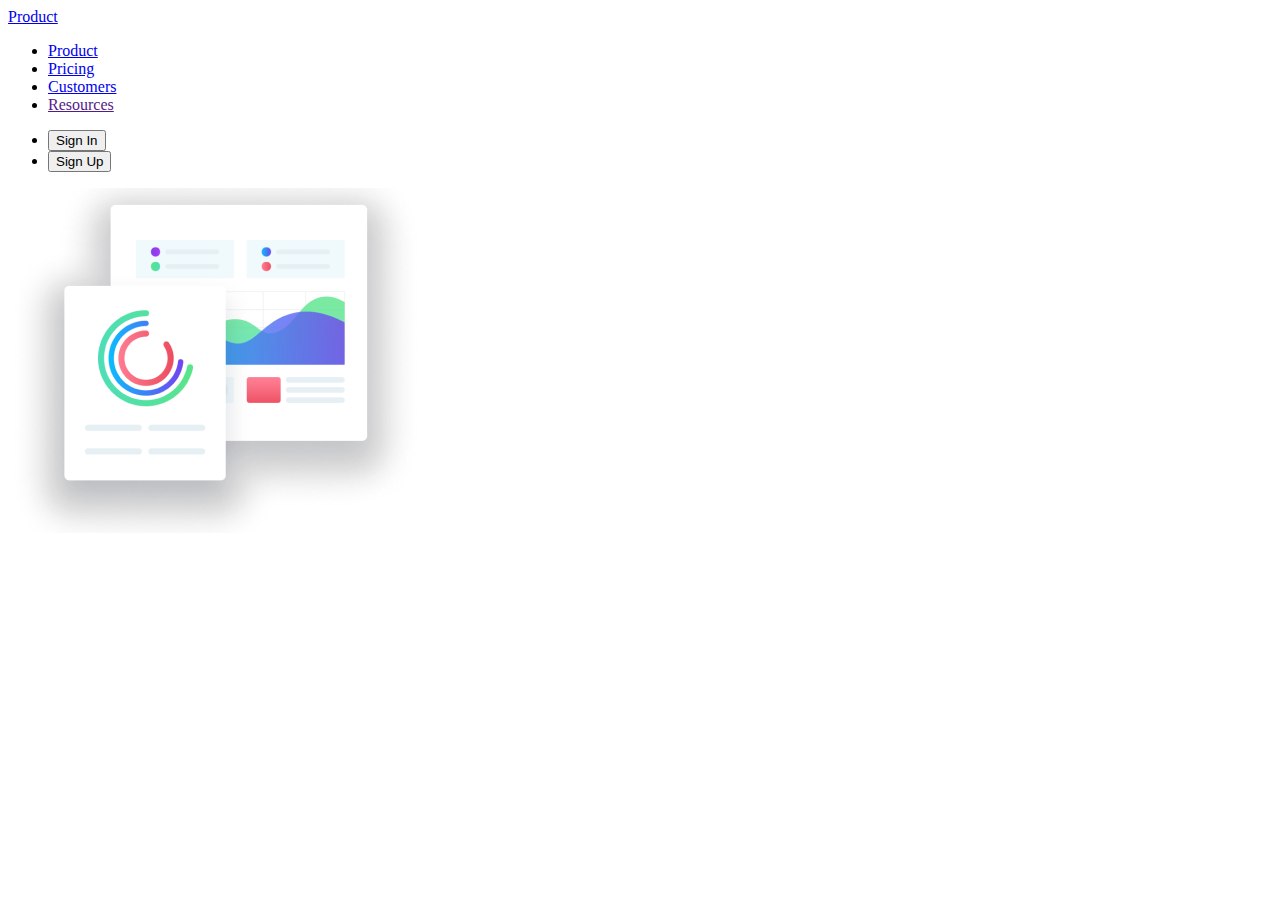
==== customers.html @ 8b55de96 "add index file" ====
<!DOCTYPE html>
<html lang="en">

<head>
    <meta charset="UTF-8">
    <meta name="viewport" content="width=device-width, initial-scale=1.0">
    <title>Bisness promotion</title>
</head>

<body>
    <header>


        <nav>
            <a href="index.html"><img src="" alt="">Product</a>
            <ul>
                <li><a href="./index.html">Product</a></li>
                <li><a href="./pricises.html">Pricing</a></li>
                <li><a href="./customers.html">Customers</a></li>
                <li><a href="">Resources</a></li>
            </ul>
        </nav>
        <ul>
            <li><button type="button">Sign In</button></li>
            <li><button type="button">Sign Up</button></li>
        </ul>
    </header>

    <main>
        <img src="./images/graphics (1).png" alt="graphics">
    </main>
    <footer></footer>
</body>

</html>
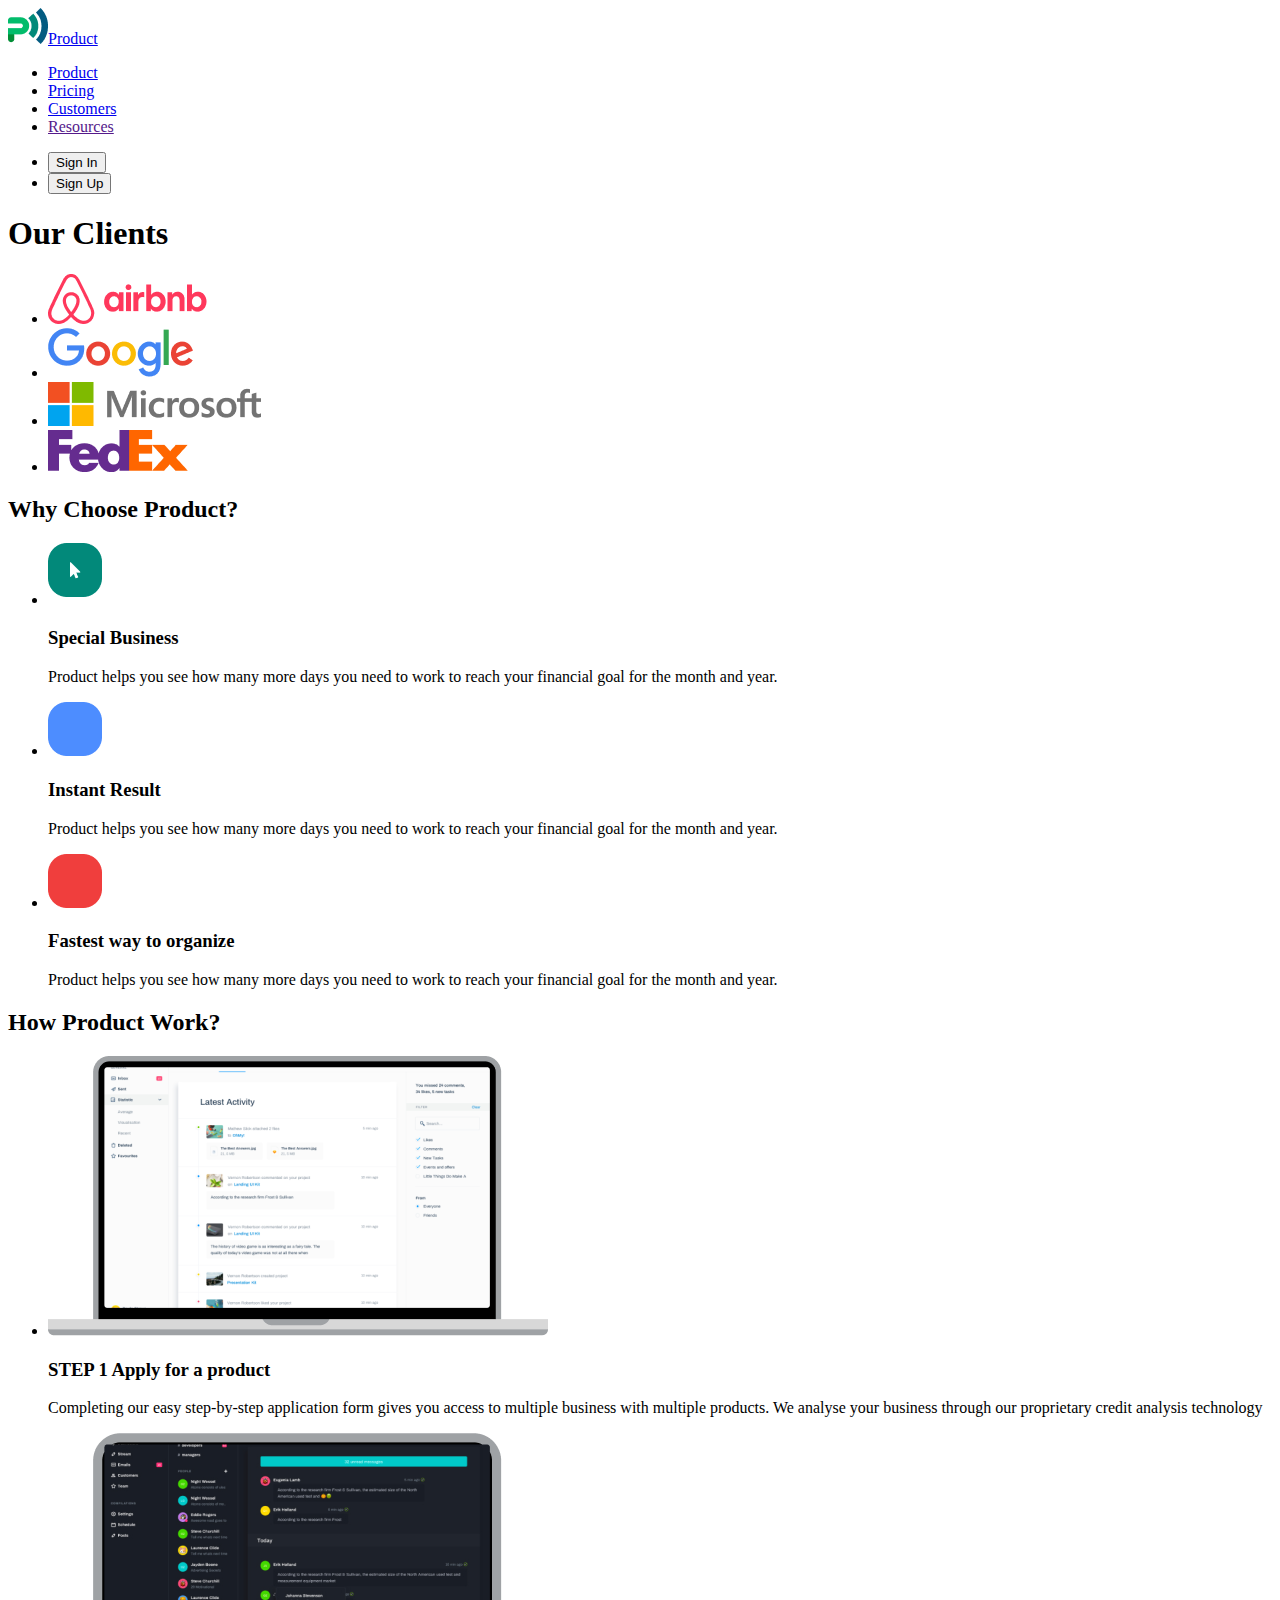
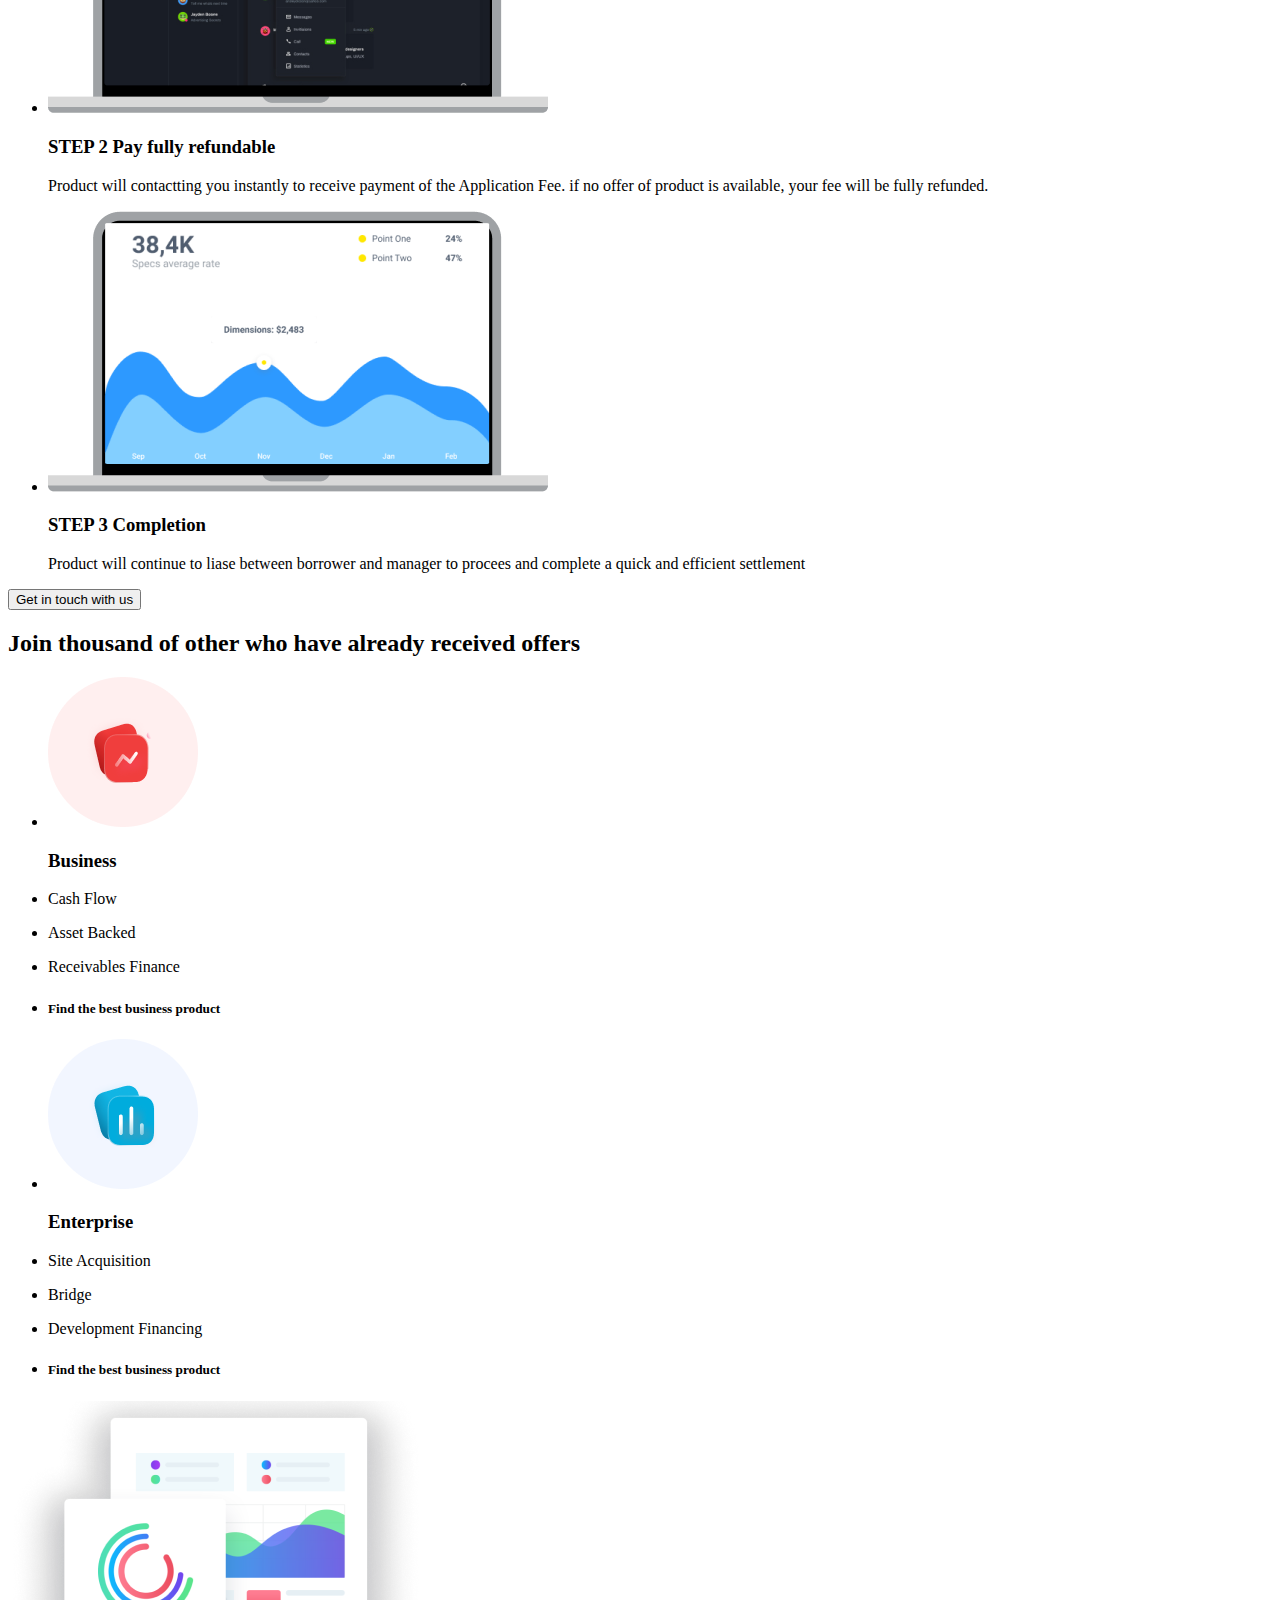
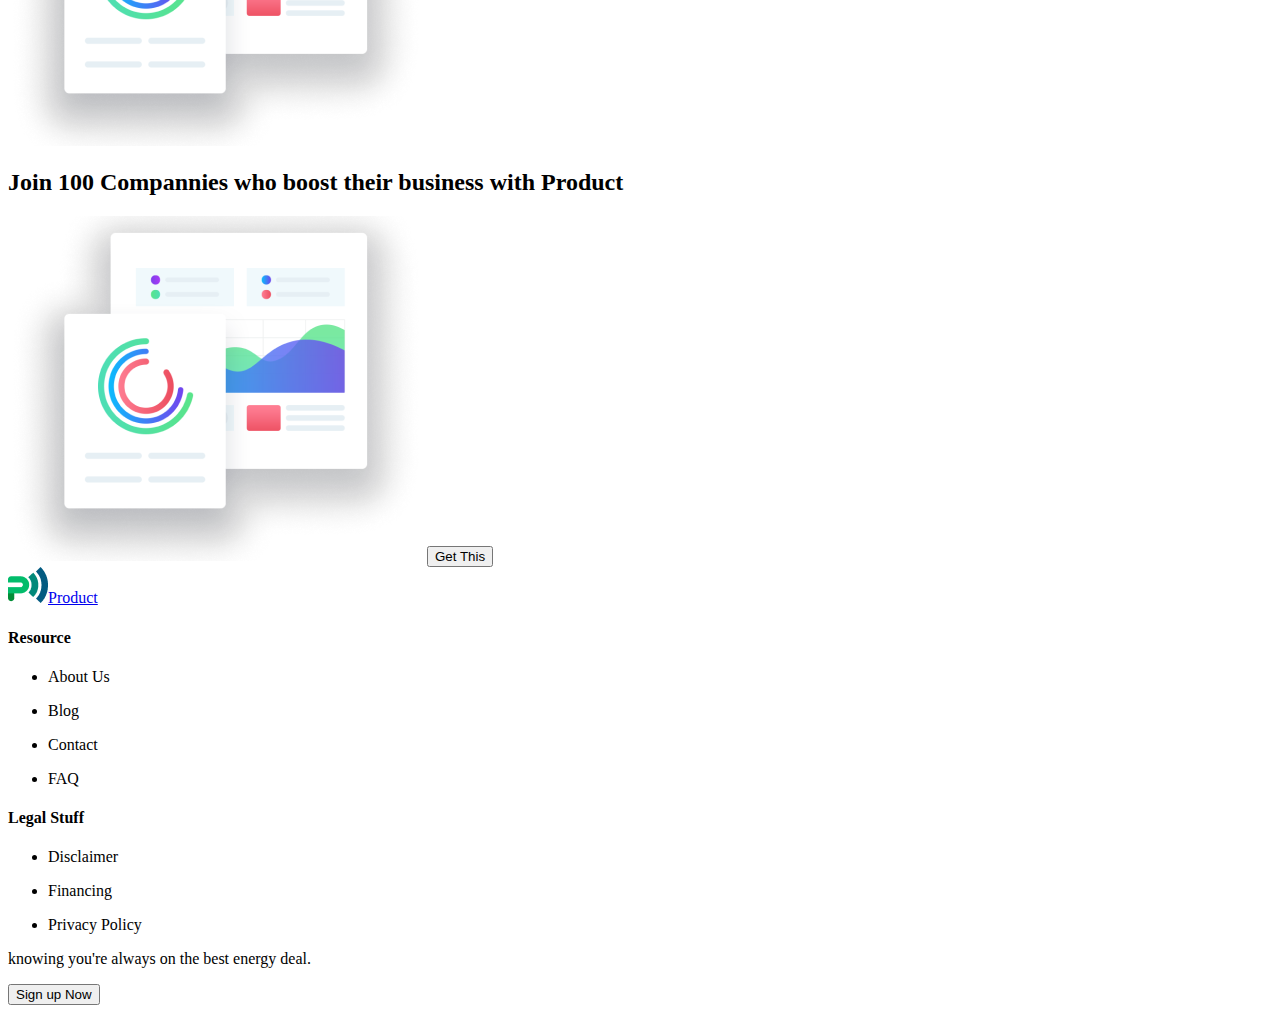
==== commit b67000b0: "add index file" ====
--- a/customers.html
+++ b/customers.html
@@ -12,7 +12,7 @@
 
 
         <nav>
-            <a href="index.html"><img src="" alt="">Product</a>
+            <a href="index.html"><img src="./images/logo (1).png" alt="logo">Product</a>
             <ul>
                 <li><a href="./index.html">Product</a></li>
                 <li><a href="./pricises.html">Pricing</a></li>
@@ -27,9 +27,150 @@
     </header>
 
     <main>
+        <section>
+            <h1>Our Clients</h1>
+            <ul>
+                <li><img src="./images/Airbnb Logo (1).png" alt="Airbnb"></li>
+                <li><img src="./images/Google Logo (1).png" alt="Google"></li>
+                <li><img src="./images/Microsoft Logo (1).png" alt="Microsoft"></li>
+                <li><img src="./images/FedEx Logo (1).png" alt="FedEx"></li>
+            </ul>
+            
+        </section>
+        <section>
+            <h2>Why Choose Product?</h2>
+            <ul>
+                <li>
+                    <img src="./images/grun.png" alt="grun">
+                    <h3>Special Business</h3>
+                    <p>Product helps you see how many
+                    more days you need to work
+                    to reach your financial goal
+                    for the month and year.</p>
+                </li>
+            </ul>
+                <ul>
+                    <li>
+                        <img src="./images/blau.png" alt="blau">
+                        <h3>Instant Result</h3>
+                        <p>Product helps you see how many
+                        more days you need to work
+                        to reach your financial goal
+                        for the month and year.</p>
+                    </li>
+                </ul>
+                <ul>
+                    <li>
+                        <img src="./images/rot.png" alt="rot">
+                        <h3>Fastest way to organize</h3>
+                        <p>Product helps you see how many
+                        more days you need to work
+                        to reach your financial goal
+                        for the month and year.</p>
+                    </li>
+                </ul>
+        </section>
+        <section>
+            <h2>How Product Work?</h2>
+            <ul>
+                <li>
+                    <img src="./images/mac1 (1).png" alt="mac1">
+                    <h3>STEP 1 Apply for a product</h3>
+                    <p>Completing our easy step-by-step application form gives you access to multiple business with multiple products. We
+                    analyse your business through our proprietary credit analysis technology</p>
+                </li>
+            </ul>
+            <ul>
+                <li>
+                    <img src="./images/mac2 (1).png" alt="mac2">
+                    <h3>STEP 2 Pay fully refundable</h3>
+                    <p>Product will contactting you instantly to receive payment of the Application Fee. if no offer of product is available,
+                    your fee will be fully refunded.</p>
+                </li>
+            </ul>
+            <ul>
+                <li>
+                    <img src="./images/mac3 (1).png" alt="mac3">
+                    <h3>STEP 3 Completion</h3>
+                    <p>Product will continue to liase between borrower and manager to procees and complete a quick and efficient settlement</p>
+                </li>
+            </ul>
+            <button type="button">Get in touch with us</button>
+        </section>
+        <section>
+            <h2>Join thousand of other who have
+            already received offers</h2>
+            <ul>
+                <li>
+                    <img src="./images/Image Placeholder (2).png" alt="Placeholder">
+                    <h3>Business</h3>
+                </li>
+                <li><p>Cash Flow</p></li>
+                <li><p>Asset Backed</p></li>
+                <li><p>Receivables Finance</p></li>
+                <li><h5>Find the best business product</h5></li>
+            </ul>
+            <ul>
+                <li>
+                    <img src="./images/Image Placeholder (1) (1).png" alt="Placeholder1">
+                    <h3>Enterprise</h3>
+                </li>
+                <li>
+                    <p>Site Acquisition</p>
+                </li>
+                <li>
+                    <p>Bridge</p>
+                </li>
+                <li>
+                    <p>Development Financing</p>
+                </li>
+                <li>
+                    <h5>Find the best business product</h5>
+                </li>
+            </ul>
+        </section>
         <img src="./images/graphics (1).png" alt="graphics">
     </main>
-    <footer></footer>
+
+
+    <footer>
+        <section>
+            <h2>Join 100 Compannies who boost their business with Product</h2>
+            <img src="./images/graphics (1).png" alt="graphics">
+            <button type="button">Get This</button>
+        </section>
+        
+        <a href="index.html"><img src="./images/logo (1).png" alt="logo">Product</a>
+        <h4>Resource</h4>
+        <ul>
+            <li>
+                <p>About Us</p>
+            </li>
+            <li>
+                <p>Blog</p>
+            </li>
+            <li>
+                <p>Contact</p>
+            </li>
+            <li>
+                <p>FAQ</p>
+            </li>
+        </ul>
+        <h4>Legal Stuff</h4>
+        <ul>
+            <li>
+                <p>Disclaimer</p>
+            </li>
+            <li>
+                <p>Financing</p>
+            </li>
+            <li>
+                <p>Privacy Policy</p>
+            </li>
+        </ul>
+        <p>knowing you're always on the best energy deal.</p>
+        <button type="button">Sign up Now</button>
+    </footer>
 </body>
 
 </html>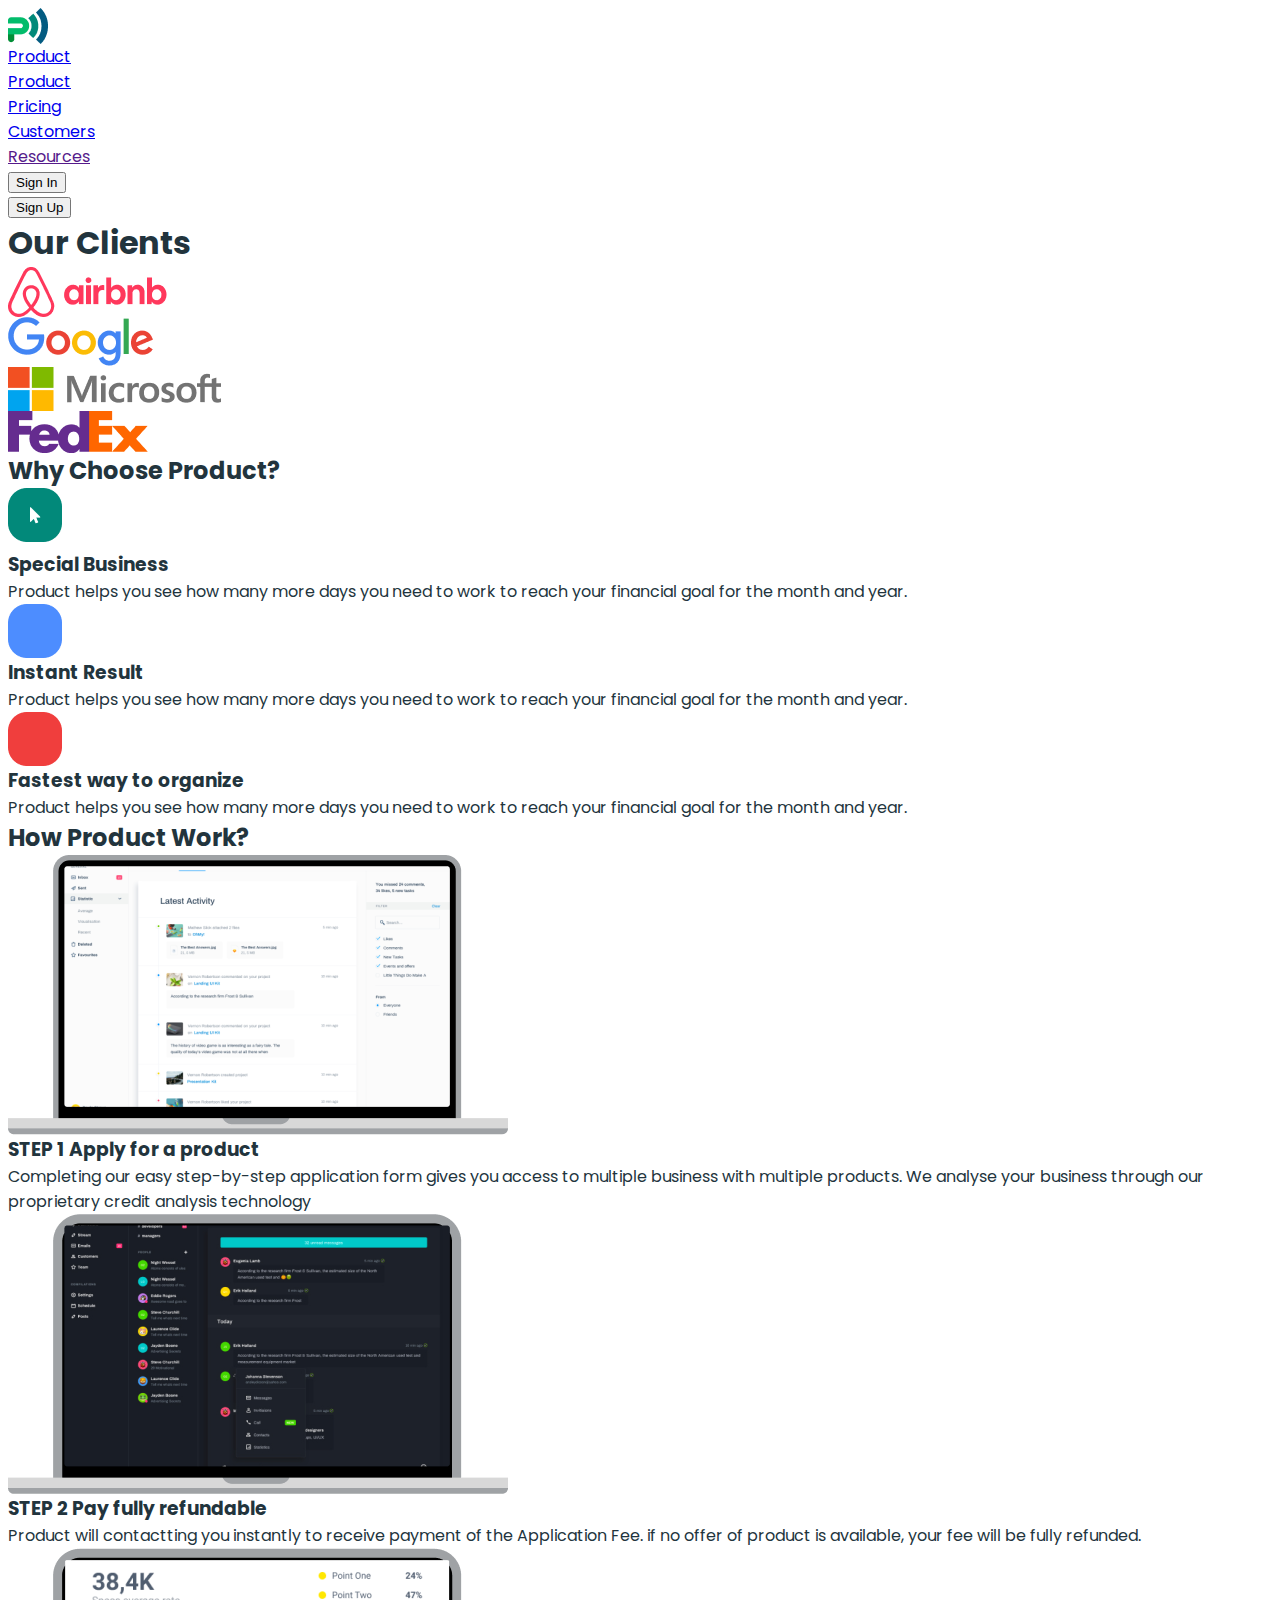
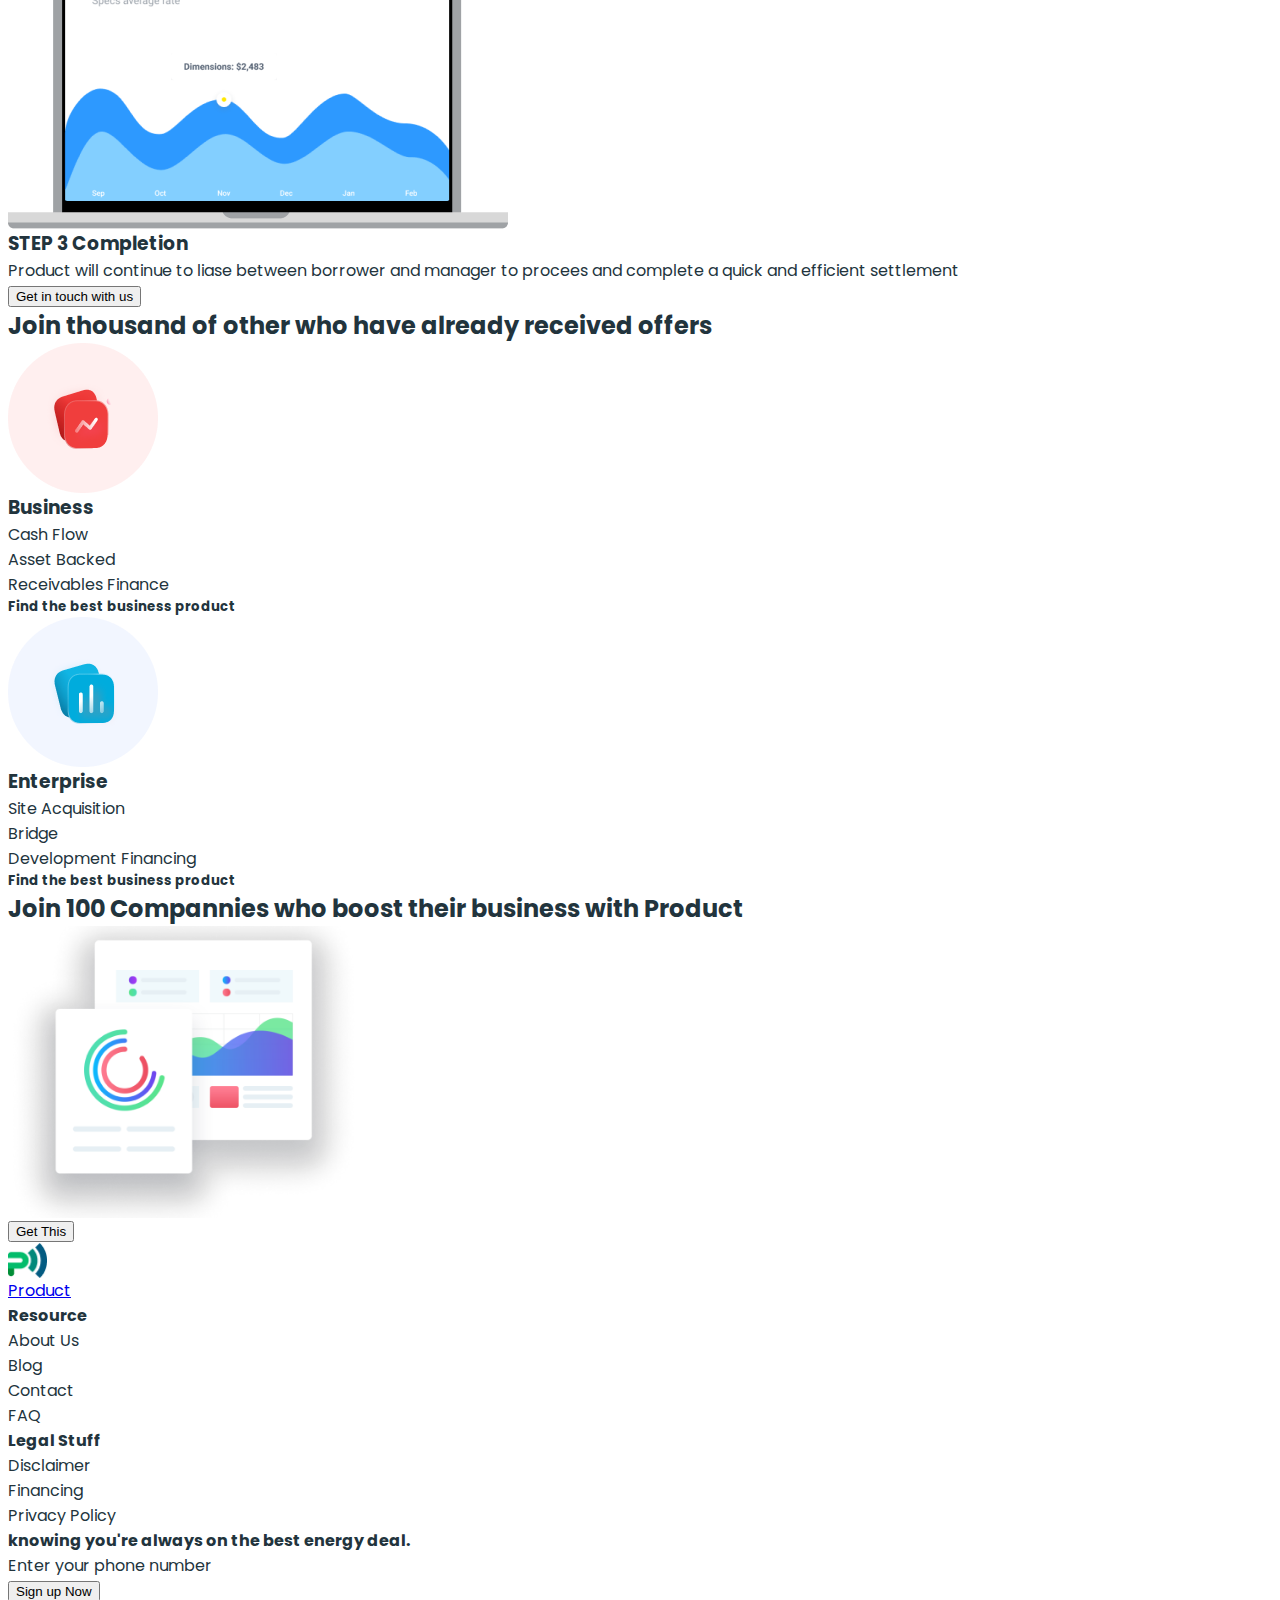
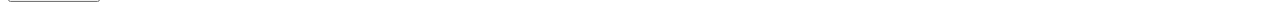
==== commit 995aa490: "add index file" ====
--- a/customers.html
+++ b/customers.html
@@ -5,6 +5,20 @@
     <meta charset="UTF-8">
     <meta name="viewport" content="width=device-width, initial-scale=1.0">
     <title>Bisness promotion</title>
+
+    <link rel="stylesheet" href="css/customer.css">
+
+    <link rel="stylesheet" href="https://cdnjs.cloudflare.com/ajax/libs/modern-normalize/3.0.1/modern-normalize.min.css"
+        integrity="sha512-q6WgHqiHlKyOqslT/lgBgodhd03Wp4BEqKeW6nNtlOY4quzyG3VoQKFrieaCeSnuVseNKRGpGeDU3qPmabCANg=="
+        crossorigin="anonymous" referrerpolicy="no-referrer" />
+
+    <link rel="preconnect" href="https://fonts.googleapis.com">
+    <link rel="preconnect" href="https://fonts.gstatic.com" crossorigin>
+    <link
+        href="https://fonts.googleapis.com/css2?family=Montserrat:ital,wght@0,100..900;1,100..900&family=Poppins:ital,wght@0,100;0,200;0,300;0,400;0,500;0,600;0,700;0,800;0,900;1,100;1,200;1,300;1,400;1,500;1,600;1,700;1,800;1,900&display=swap"
+        rel="stylesheet">
+
+    
 </head>
 
 <body>
@@ -12,7 +26,7 @@
 
 
         <nav>
-            <a href="index.html"><img src="./images/logo (1).png" alt="logo">Product</a>
+            <a href="index.html"><img src="./images/logo (1).png" alt="logo"> <span class="logo-text">Product</span></a>
             <ul>
                 <li><a href="./index.html">Product</a></li>
                 <li><a href="./pricises.html">Pricing</a></li>
@@ -129,47 +143,59 @@
                 </li>
             </ul>
         </section>
-        <img src="./images/graphics (1).png" alt="graphics">
+        
+
+        <section class="promo">
+            <div class="container container-promo">
+                <h2 class="promo-title">Join 100 Compannies who boost their business with Product</h2>
+                <img src="./images/graphics (1).png" alt="graphics" width="351">
+                <button type="button" class="promo-button">Get This</button>
+            </div>
+        </section>
+
     </main>
 
 
-    <footer>
-        <section>
-            <h2>Join 100 Compannies who boost their business with Product</h2>
-            <img src="./images/graphics (1).png" alt="graphics">
-            <button type="button">Get This</button>
-        </section>
-        
-        <a href="index.html"><img src="./images/logo (1).png" alt="logo">Product</a>
-        <h4>Resource</h4>
-        <ul>
-            <li>
-                <p>About Us</p>
-            </li>
-            <li>
-                <p>Blog</p>
-            </li>
-            <li>
-                <p>Contact</p>
-            </li>
-            <li>
-                <p>FAQ</p>
-            </li>
-        </ul>
-        <h4>Legal Stuff</h4>
-        <ul>
-            <li>
-                <p>Disclaimer</p>
-            </li>
-            <li>
-                <p>Financing</p>
-            </li>
-            <li>
-                <p>Privacy Policy</p>
-            </li>
-        </ul>
-        <p>knowing you're always on the best energy deal.</p>
-        <button type="button">Sign up Now</button>
+    <footer class="main-footer">
+        <div class="container container-main-footer">
+            <a href="index.html"><img src="./images/logo (1).png" alt="logo" width="39"> <span
+                    class="logo-text">Product</span></a>
+            <ul class="main-footer-li">
+                <li class="footer-li">
+                    <div class="footer-li-block">
+                        <h4 class="main-footer-title">Resource</h4>
+                        <p class="main-footer-text">About Us</p>
+                        <p class="main-footer-text">Blog</p>
+                        <p class="main-footer-text">Contact</p>
+                        <p class="main-footer-text">FAQ</p>
+                    </div>
+                </li>
+            </ul>
+    
+            <ul class="main-footer-li">
+                <li class="footer-li">
+                    <div class="footer-li-block">
+                        <h4 class="main-footer-title">Legal Stuff</h4>
+                        <p class="main-footer-text">Disclaimer</p>
+                        <p class="main-footer-text">Financing</p>
+                        <p class="main-footer-text">Privacy Policy</p>
+                    </div>
+                </li>
+            </ul>
+    
+            <ul class="main-footer-li">
+                <li class="footer-li">
+                    <div class="footer-li-block-button">
+                        <h4 class="main-footer-title">knowing you're always on the best energy deal.</h4>
+                        <div class="footer-phone">
+                            <p class="main-footer-phone"> Enter your phone number</p>
+                        </div>
+                        <button type="button" class="main-footer-button">Sign up Now</button>
+                    </div>
+                </li>
+            </ul>
+        </div>
+    
     </footer>
 </body>
 
--- a/css/customer.css
+++ b/css/customer.css
@@ -0,0 +1,27 @@
+body {
+    font-family: "Poppins", sans-serif;
+    color: #22343d;
+}
+
+ul,
+ol {
+    list-style-type: none;
+    margin: 0;
+    padding: 0;
+
+}
+
+h1,
+h2,
+h3,
+h4,
+h5,
+h6,
+p {
+    margin: 0;
+}
+
+img {
+    display: block;
+    max-width: 100%;
+}